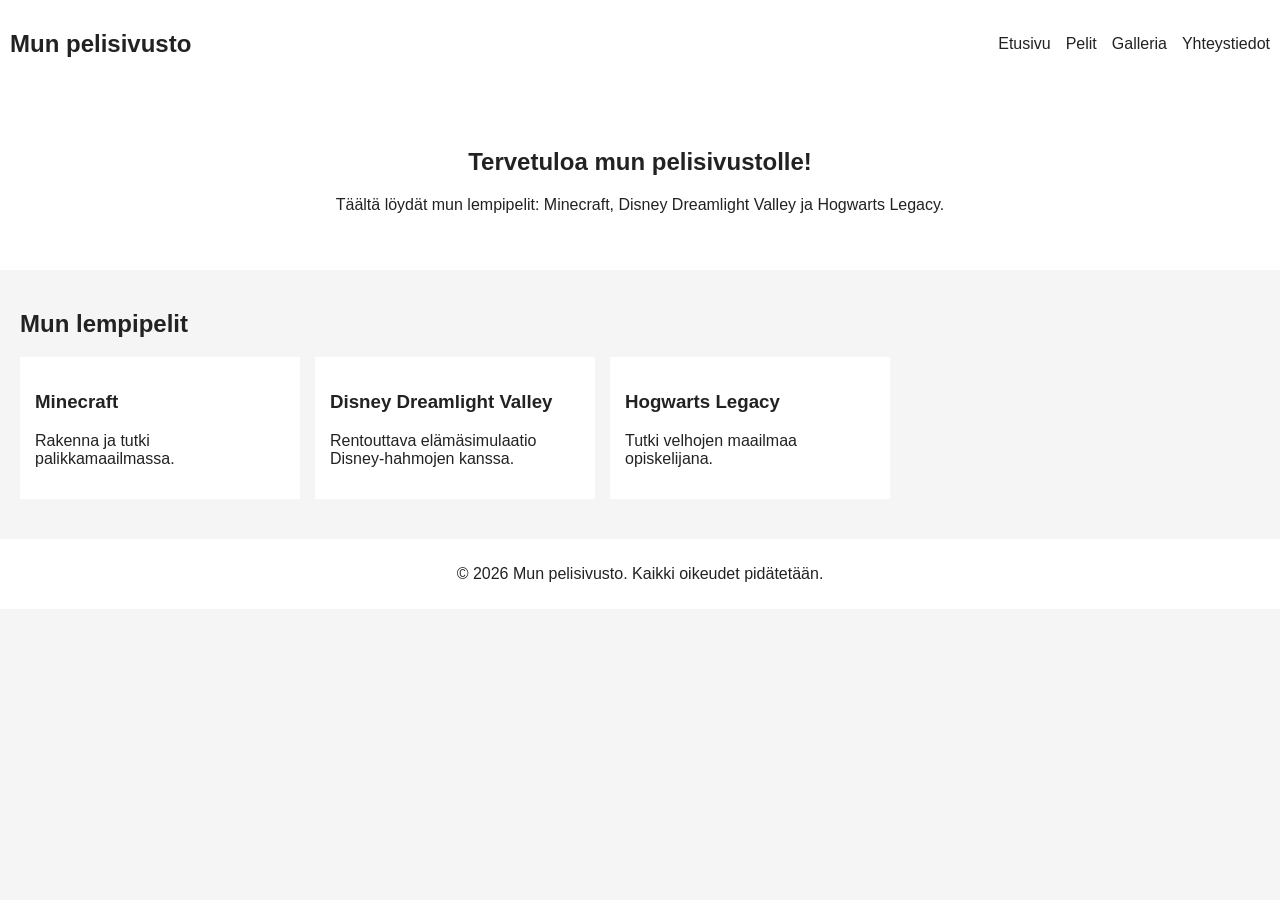
==== index.html @ ac6a264f "Add initial HTML structure and styles for the website" ====
<!DOCTYPE html>
<html lang="fi">
    <head>
        <meta charset="UTF-8">
        <meta name="viewport" content="width=device-width, initial-scale=1.0">
        <title>Mun pelisivusto</title>
        <link rel="stylesheet" href="style.css">
    </head>

    <body>

        <header>
            <nav>
                <h1>Mun pelisivusto</h1>
                <ul class="nav-links">
                    <li><a href="index.html">Etusivu</a></li>
                    <li><a href="pelit.html">Pelit</a></li>
                    <li><a href="galleria.html">Galleria</a></li>
                    <li><a href="yhteystiedot.html">Yhteystiedot</a></li>
                </ul>
            </nav>
        </header>

        <main>

            <section class="hero">
                <h2>Tervetuloa mun pelisivustolle!</h2>
                <p>Täältä löydät mun lempipelit: Minecraft, Disney Dreamlight Valley ja Hogwarts Legacy.</p>
            </section>

            <section class="games">
                <h2>Mun lempipelit</h2>

                <div class="game-container">

                    <div class="game-card">
                        <h3>Minecraft</h3>
                        <p>Rakenna ja tutki palikkamaailmassa.</p>
                    </div>

                    <div class="game-card">
                        <h3>Disney Dreamlight Valley</h3>
                        <p>Rentouttava elämäsimulaatio Disney-hahmojen kanssa.</p>
                    </div>

                    <div class="game-card">
                        <h3>Hogwarts Legacy</h3>
                        <p>Tutki velhojen maailmaa opiskelijana.</p>
                    </div>

                </div>
            </section>

        </main>

        <footer>
            <p>&copy; 2026 Mun pelisivusto. Kaikki oikeudet pidätetään.</p>
        </footer>
        
    </body>
</html>
---- style.css ----
/* PERUS TYYLI */
body {
    margin: 0;
    font-family: Arial, sans-serif;
    background-color: #f5f5f5;
    color: #222;
}

/* HEADER + NAV */
header {
    background-color: #ffffff;
    padding: 10px;
}

nav {
    display: flex;
    justify-content: space-between;
    align-items: center;
    flex-wrap: wrap;
}

.nav-links {
    list-style: none;
    display: flex;
    gap: 15px;
    padding: 0;
}

.nav-links a {
    color: #222;
    text-decoration: none;
}

/* HERO */
.hero {
    padding: 40px;
    text-align: center;
    background-color: #ffffff;
}

/* PELIT */
.games {
    padding: 20px;
}

.game-container {
    display: flex;
    gap: 15px;
    flex-wrap: wrap;
}

.game-card {
    background-color: #ffffff;
    padding: 15px;
    width: 250px;
}

/* FOOTER */
footer {
    text-align: center;
    padding: 10px;
    background-color: #ffffff;
    margin-top: 20px;
}

/* RESPONSIVE */
@media (max-width: 600px) {
    nav {
        flex-direction: column;
    }

    .game-container {
        flex-direction: column;
    }
}
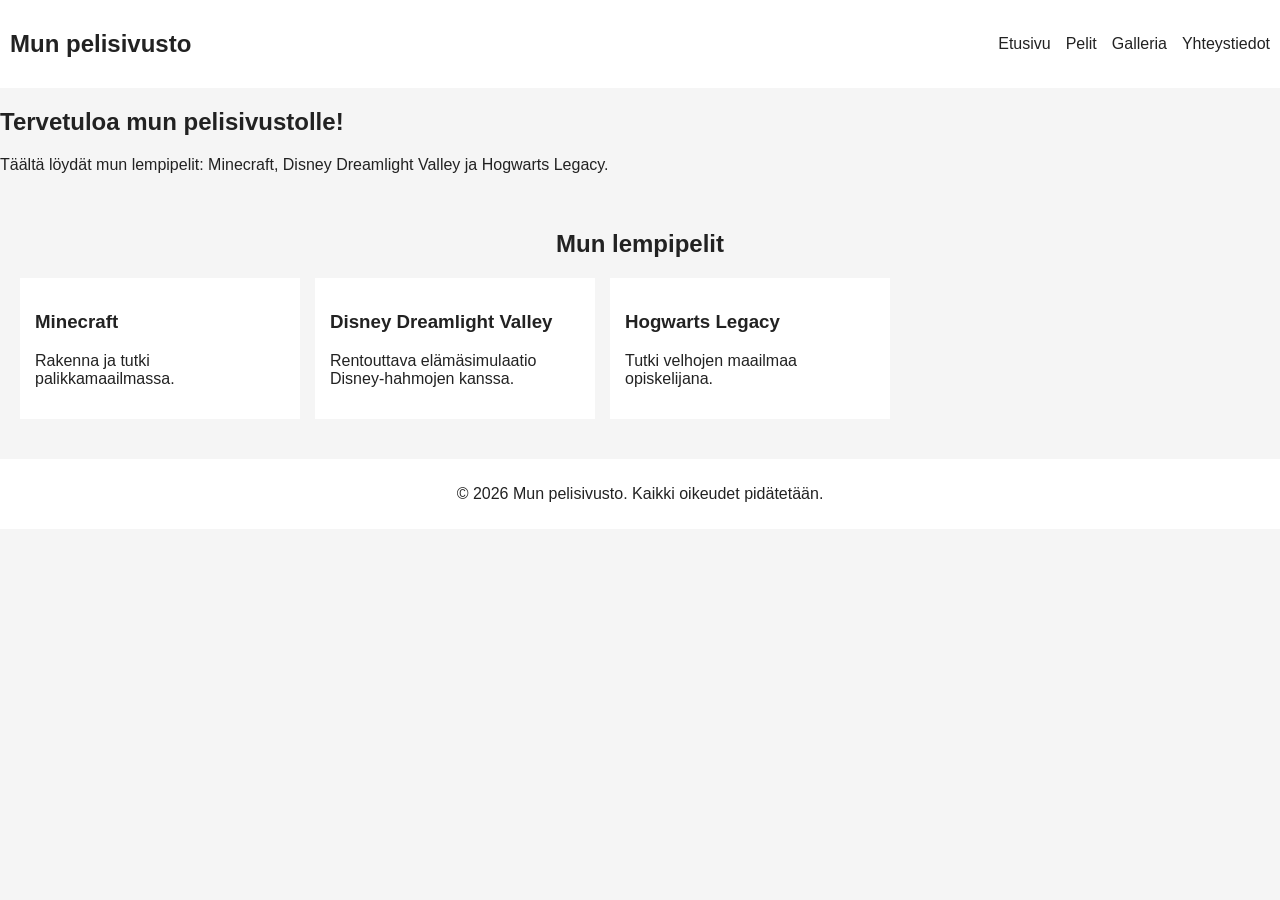
==== commit 771a3b6f: "etusivu" ====
--- a/index.html
+++ b/index.html
@@ -12,18 +12,19 @@
         <header>
             <nav>
                 <h1>Mun pelisivusto</h1>
+
                 <ul class="nav-links">
                     <li><a href="index.html">Etusivu</a></li>
-                    <li><a href="pelit.html">Pelit</a></li>
-                    <li><a href="galleria.html">Galleria</a></li>
-                    <li><a href="yhteystiedot.html">Yhteystiedot</a></li>
+                    <li><a href="games.html">Pelit</a></li>
+                    <li><a href="gallery.html">Galleria</a></li>
+                    <li><a href="contact.html">Yhteystiedot</a></li>
                 </ul>
             </nav>
         </header>
 
         <main>
 
-            <section class="hero">
+            <section class="etusivu">
                 <h2>Tervetuloa mun pelisivustolle!</h2>
                 <p>Täältä löydät mun lempipelit: Minecraft, Disney Dreamlight Valley ja Hogwarts Legacy.</p>
             </section>
--- a/style.css
+++ b/style.css
@@ -72,4 +72,20 @@
     .game-container {
         flex-direction: column;
     }
+}
+
+/* GAME CARDS HOVER */
+.game-card {
+    transition: 0.3s;
+}
+
+.game-card:hover {
+    transform: scale(1.03);
+    background-color: #f9f9f9;
+}
+
+/* TITLE games sivulle */
+.games h2 {
+    text-align: center;
+    margin-bottom: 20px;
 }
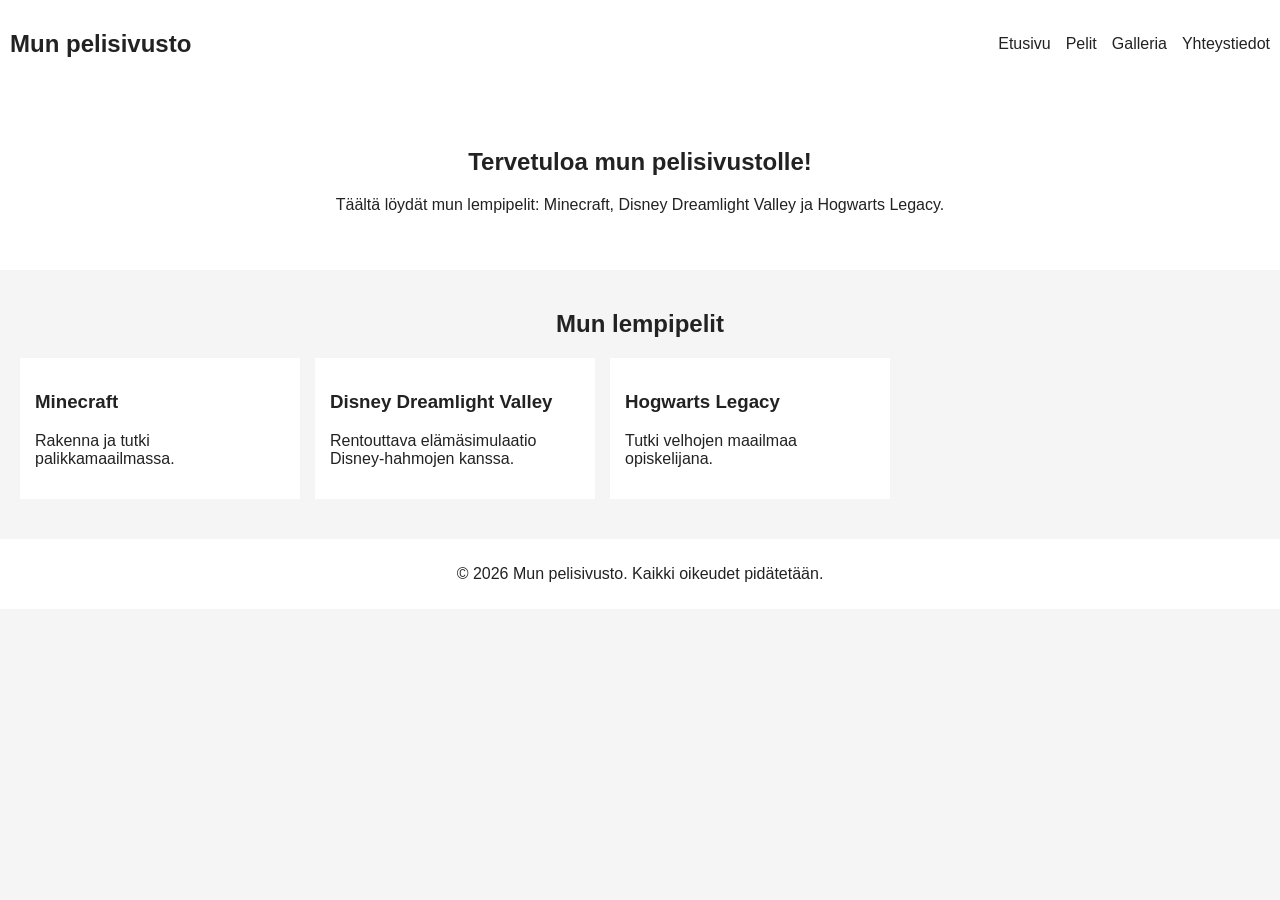
==== commit 7220bb87: "feat: add contact form, navigation, and gallery to enhance website structure" ====
--- a/index.html
+++ b/index.html
@@ -29,22 +29,22 @@
                 <p>Täältä löydät mun lempipelit: Minecraft, Disney Dreamlight Valley ja Hogwarts Legacy.</p>
             </section>
 
-            <section class="games">
+            <section class="pelit">
                 <h2>Mun lempipelit</h2>
 
-                <div class="game-container">
+                <div class="peli-osio">
 
-                    <div class="game-card">
+                    <div class="pelikortti">
                         <h3>Minecraft</h3>
                         <p>Rakenna ja tutki palikkamaailmassa.</p>
                     </div>
 
-                    <div class="game-card">
+                    <div class="pelikortti">
                         <h3>Disney Dreamlight Valley</h3>
                         <p>Rentouttava elämäsimulaatio Disney-hahmojen kanssa.</p>
                     </div>
 
-                    <div class="game-card">
+                    <div class="pelikortti">
                         <h3>Hogwarts Legacy</h3>
                         <p>Tutki velhojen maailmaa opiskelijana.</p>
                     </div>
--- a/style.css
+++ b/style.css
@@ -1,4 +1,4 @@
-/* PERUS TYYLI */
+/* PERUS */
 body {
     margin: 0;
     font-family: Arial, sans-serif;
@@ -31,25 +31,25 @@
     text-decoration: none;
 }
 
-/* HERO */
-.hero {
+/* ETUSIVU */
+.etusivu {
     padding: 40px;
     text-align: center;
     background-color: #ffffff;
 }
 
 /* PELIT */
-.games {
+.pelit {
     padding: 20px;
 }
 
-.game-container {
+.peli-osio {
     display: flex;
     gap: 15px;
     flex-wrap: wrap;
 }
 
-.game-card {
+.pelikortti {
     background-color: #ffffff;
     padding: 15px;
     width: 250px;
@@ -69,23 +69,82 @@
         flex-direction: column;
     }
 
-    .game-container {
+    .peli-osio {
         flex-direction: column;
     }
 }
 
-/* GAME CARDS HOVER */
-.game-card {
+/* PELI KORTIT */
+.pelikortti {
     transition: 0.3s;
 }
 
-.game-card:hover {
+.pelikortti:hover {
     transform: scale(1.03);
     background-color: #f9f9f9;
 }
 
-/* TITLE games sivulle */
-.games h2 {
+/* TITLE pelit sivulle */
+.pelit h2 {
     text-align: center;
     margin-bottom: 20px;
+}
+
+/* GALLERIA */
+.gallery {
+    padding: 20px;
+}
+
+.gallery-grid {
+    display: grid;
+    grid-template-columns: repeat(3, 1fr);
+    gap: 15px;
+}
+
+.gallery-grid img {
+    width: 100%;
+    height: auto;
+    border: 1px solid #ccc;
+}
+
+@media (max-width: 600px) {
+    .gallery-grid {
+        grid-template-columns: 1fr;
+    }
+}
+
+/* LOMAKE */
+.lomake {
+    padding: 20px;
+}
+
+form {
+    display: flex;
+    flex-direction: column;
+    max-width: 500px;
+    margin: auto;
+}
+
+label {
+    margin-top: 10px;
+}
+
+input,
+textarea {
+    padding: 10px;
+    margin-top: 5px;
+    border: 1px solid #ccc;
+}
+
+button {
+    margin-top: 15px;
+    padding: 10px;
+    border: none;
+    background-color: #333;
+    color: white;
+    cursor: pointer;
+}
+
+button:hover {
+    background-color: #555;
 }
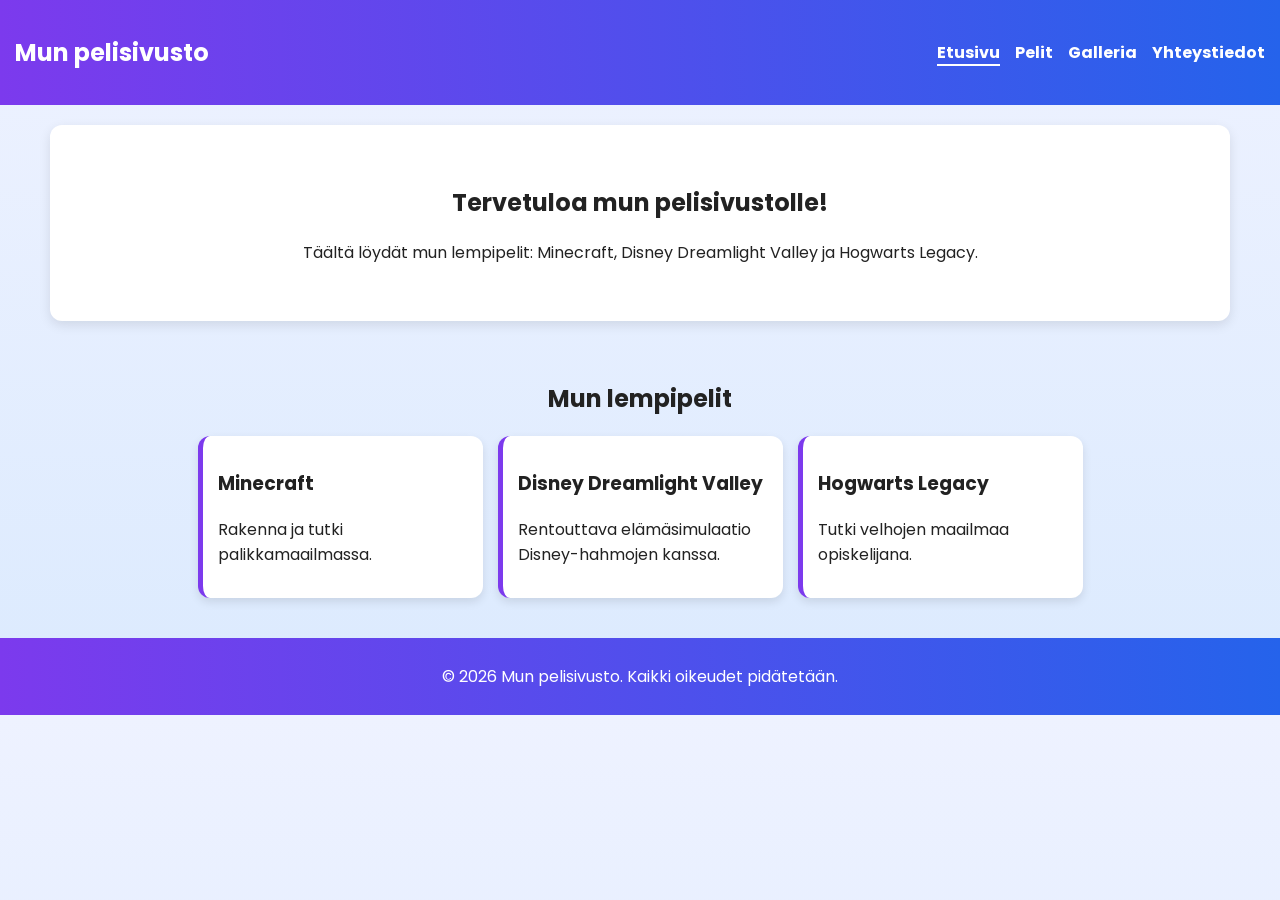
==== commit dce3a8dc: "feat: enhance website styling and structure with new font, active link indication, and improved layo" ====
--- a/index.html
+++ b/index.html
@@ -3,6 +3,11 @@
     <head>
         <meta charset="UTF-8">
         <meta name="viewport" content="width=device-width, initial-scale=1.0">
+        
+        <link rel="preconnect" href="https://fonts.googleapis.com">
+        <link rel="preconnect" href="https://fonts.gstatic.com" crossorigin>
+        <link href="https://fonts.googleapis.com/css2?family=Poppins:wght@300;400;600&display=swap" rel="stylesheet">
+
         <title>Mun pelisivusto</title>
         <link rel="stylesheet" href="style.css">
     </head>
@@ -14,7 +19,7 @@
                 <h1>Mun pelisivusto</h1>
 
                 <ul class="nav-links">
-                    <li><a href="index.html">Etusivu</a></li>
+                    <li><a class="active" href="index.html">Etusivu</a></li>
                     <li><a href="games.html">Pelit</a></li>
                     <li><a href="gallery.html">Galleria</a></li>
                     <li><a href="contact.html">Yhteystiedot</a></li>
--- a/style.css
+++ b/style.css
@@ -1,15 +1,16 @@
 /* PERUS */
 body {
     margin: 0;
-    font-family: Arial, sans-serif;
-    background-color: #f5f5f5;
+    font-family: 'Poppins', sans-serif;
+    background: linear-gradient(to bottom, #eef2ff, #dbeafe);
     color: #222;
 }
 
 /* HEADER + NAV */
 header {
-    background-color: #ffffff;
-    padding: 10px;
+    background: linear-gradient(90deg, #7c3aed, #2563eb);
+    color: white;
+    padding: 15px;
 }
 
 nav {
@@ -27,8 +28,14 @@
 }
 
 .nav-links a {
-    color: #222;
+    color: white;
     text-decoration: none;
+    font-weight: bold;
+}
+
+.nav-links a:hover {
+    color: #dbeafe;
+    cursor: pointer;
 }
 
 /* ETUSIVU */
@@ -36,6 +43,8 @@
     padding: 40px;
     text-align: center;
     background-color: #ffffff;
+    border-radius: 12px;
+    box-shadow: 0 4px 12px rgba(0,0,0,0.1);
 }
 
 /* PELIT */
@@ -47,19 +56,31 @@
     display: flex;
     gap: 15px;
     flex-wrap: wrap;
+    justify-content: center;
 }
 
 .pelikortti {
     background-color: #ffffff;
     padding: 15px;
     width: 250px;
+    border-left: 5px solid #7c3aed;
+    box-shadow: 0 4px 10px rgba(0,0,0,0.1);
+    border-radius: 12px;
+    transition: transform 0.3s, box-shadow 0.3s;
+}
+
+.pelikortti:hover {
+    transform: scale(1.03);
+    background-color: #f9f9f9;
+    box-shadow: 0 4px 12px rgba(0,0,0,0.1);
 }
 
 /* FOOTER */
 footer {
     text-align: center;
     padding: 10px;
-    background-color: #ffffff;
+    background: linear-gradient(90deg, #7c3aed, #2563eb);
+    color: white;
     margin-top: 20px;
 }
 
@@ -71,17 +92,13 @@
 
     .peli-osio {
         flex-direction: column;
+        align-items: center;
     }
-}
 
-/* PELI KORTIT */
-.pelikortti {
-    transition: 0.3s;
-}
-
-.pelikortti:hover {
-    transform: scale(1.03);
-    background-color: #f9f9f9;
+    .nav-links {
+        flex-direction: column;
+        align-items: center;
+    }
 }
 
 /* TITLE pelit sivulle */
@@ -103,8 +120,16 @@
 
 .gallery-grid img {
     width: 100%;
-    height: auto;
+    height: 250px;
     border: 1px solid #ccc;
+    object-fit: cover;
+    border-radius: 12px;
+    transition: 0.3s;
+}
+
+.gallery-grid img:hover {
+    transform: scale(1.03);
+    border-color: #6a5acd;
 }
 
 @media (max-width: 600px) {
@@ -121,8 +146,12 @@
 form {
     display: flex;
     flex-direction: column;
+    background-color: white;
     max-width: 500px;
     margin: auto;
+    box-shadow: 0 4px 12px rgba(0,0,0,0.1);
+    padding: 20px;
+    border-radius: 12px;
 }
 
 label {
@@ -134,17 +163,35 @@
     padding: 10px;
     margin-top: 5px;
     border: 1px solid #ccc;
+    border-radius: 8px;
 }
 
 button {
     margin-top: 15px;
     padding: 10px;
     border: none;
-    background-color: #333;
+    background: linear-gradient(90deg, #7c3aed, #2563eb);
     color: white;
     cursor: pointer;
+    border-radius: 8px;
+    font-weight: bold;
 }
 
 button:hover {
-    background-color: #555;
+    background: linear-gradient(90deg, #5a2cb8, #1e40af);
+}
+
+.active {
+    border-bottom: 2px solid white;
+    font-weight: bold;
+    text-decoration: underline;
+}
+
+html {
+    scroll-behavior: smooth;
+}
+
+section {
+    max-width: 1100px;
+    margin: 20px auto;
 }
